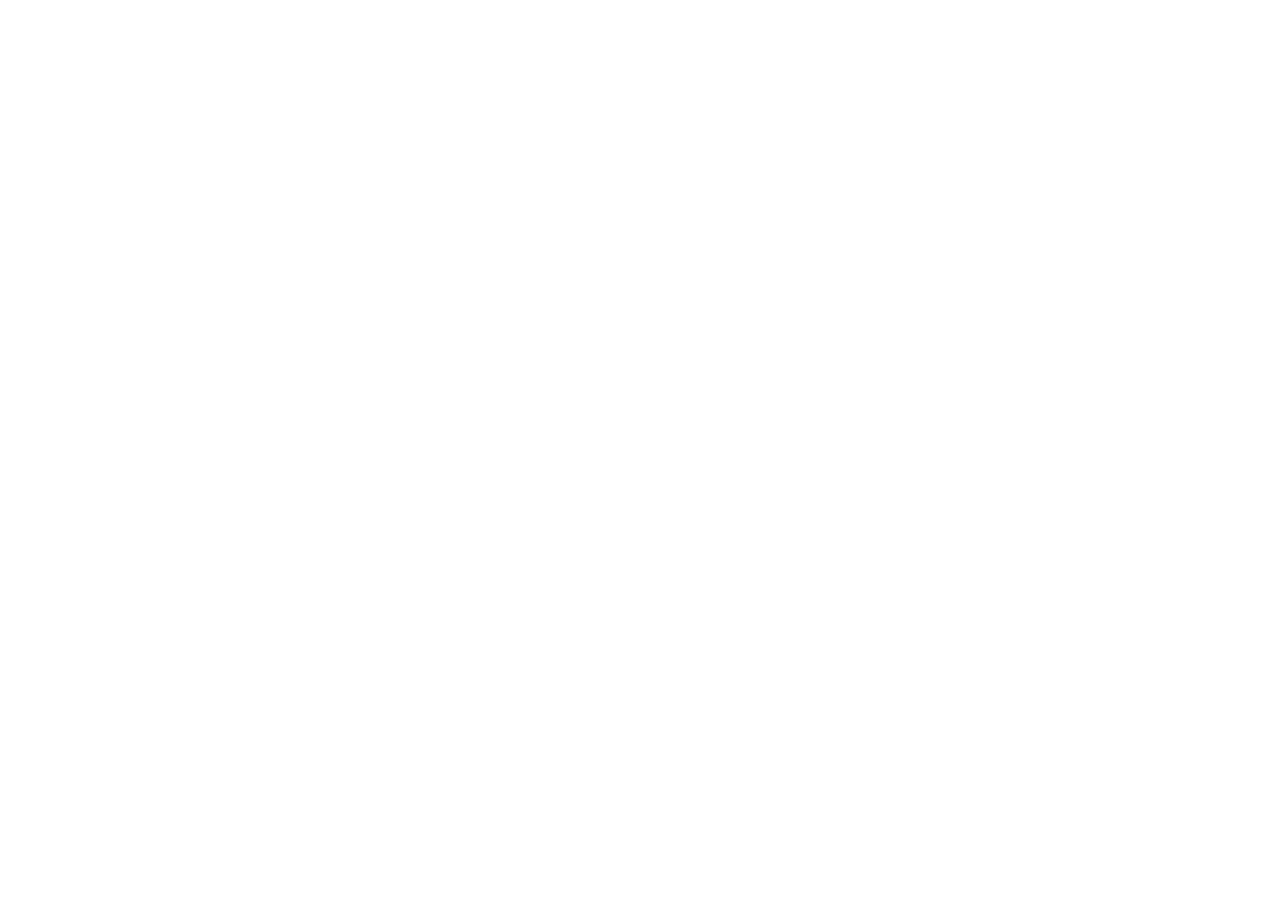
==== index.html @ 59dd6faf "create" ====
<!DOCTYPE html>
<html lang="en">
<head>
    <meta charset="UTF-8">
    <meta http-equiv="X-UA-Compatible" content="IE=edge">
    <meta name="viewport" content="width=device-width, initial-scale=1.0">
    <link rel="shortcut icon" href="imagens/favicon.ico" type="image/x-icon">
    <title>social networking project</title>
</head>
<body>
    
</body>
</html>
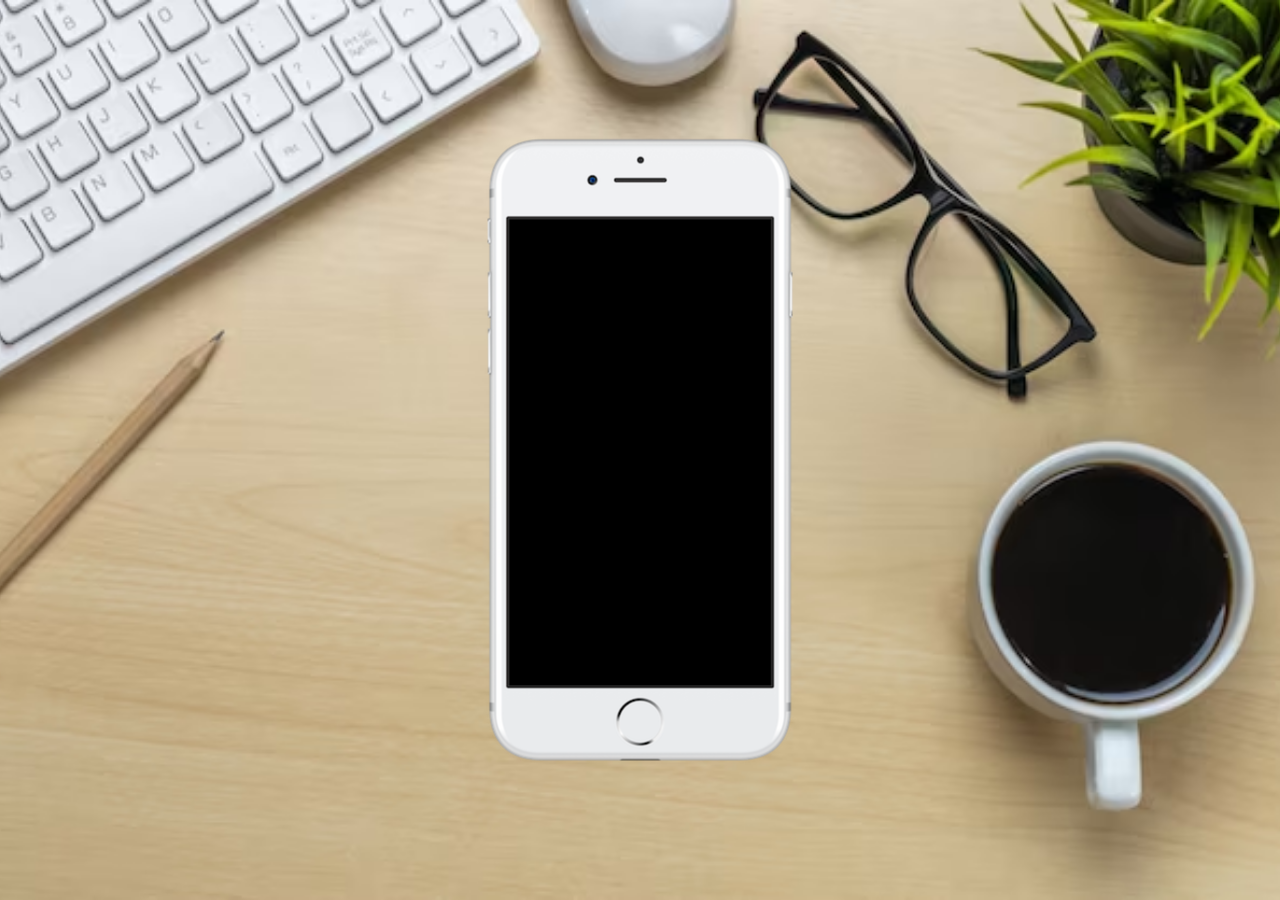
==== commit ba55cb17: "summary" ====
--- a/index.html
+++ b/index.html
@@ -5,9 +5,17 @@
     <meta http-equiv="X-UA-Compatible" content="IE=edge">
     <meta name="viewport" content="width=device-width, initial-scale=1.0">
     <link rel="shortcut icon" href="imagens/favicon.ico" type="image/x-icon">
+    <link rel="stylesheet" href="style/style.css">
     <title>social networking project</title>
 </head>
 <body>
-    
+    <main>
+        <section id="phone">
+
+        </section>
+        <section id="redes networking">
+
+        </section>
+    </main>
 </body>
 </html>--- a/style/style.css
+++ b/style/style.css
@@ -0,0 +1,31 @@
+@charset "UTF-8";
+
+* {
+    margin: 0;
+    padding: 0;
+    font-family: Arial, Helvetica, sans-serif;
+}
+html, body {
+    height: 100vh;
+    width: 100vw;
+    background-color: black;
+}
+body{
+    background:url(../imagens/fundo.avif) no-repeat center;
+    background-size: cover;
+    background-attachment: fixed;
+}
+main {
+    position: relative;
+    height: 100vh;
+}
+section#phone {
+    position: absolute;
+    top: 50%;
+    left: 50%;
+    transform: translate(-50%, -50%);
+    height: 627px;
+    width: 311px;
+    background-color: aqua;
+    background: url(../imagens/frame-iphone.png) no-repeat;
+}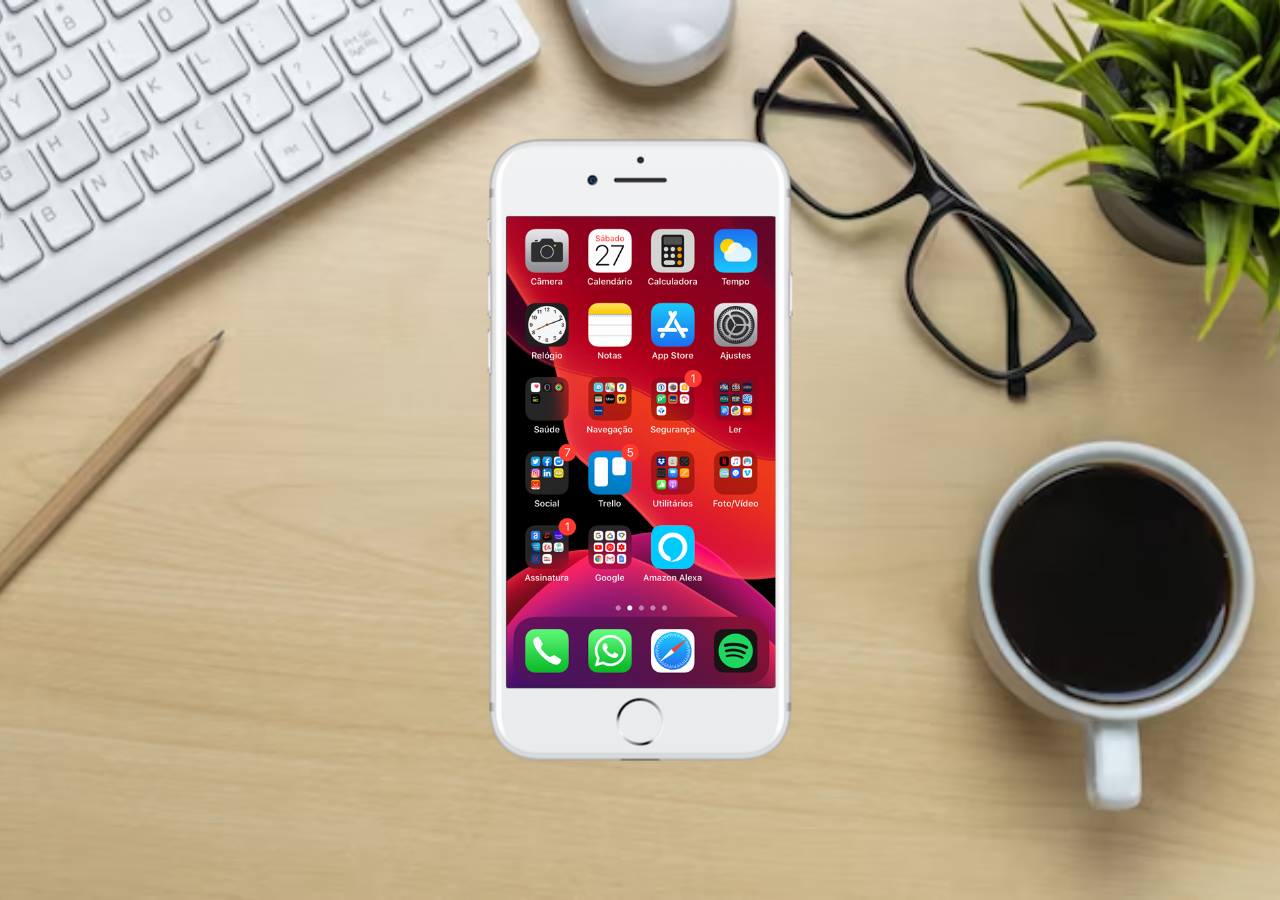
==== commit 45cdd1e6: "summary" ====
--- a/index.html
+++ b/index.html
@@ -11,7 +11,7 @@
 <body>
     <main>
         <section id="phone">
-
+            <iframe src="home.html" name="tela" id="tela" frameborder="0"></iframe>
         </section>
         <section id="redes networking">
 
--- a/style/style.css
+++ b/style/style.css
@@ -28,4 +28,11 @@
     width: 311px;
     background-color: aqua;
     background: url(../imagens/frame-iphone.png) no-repeat;
+}
+iframe#tela{
+    position: relative;
+    top: 80px;
+    left: 22px;
+    width: 269px;
+    height: 471px;
 }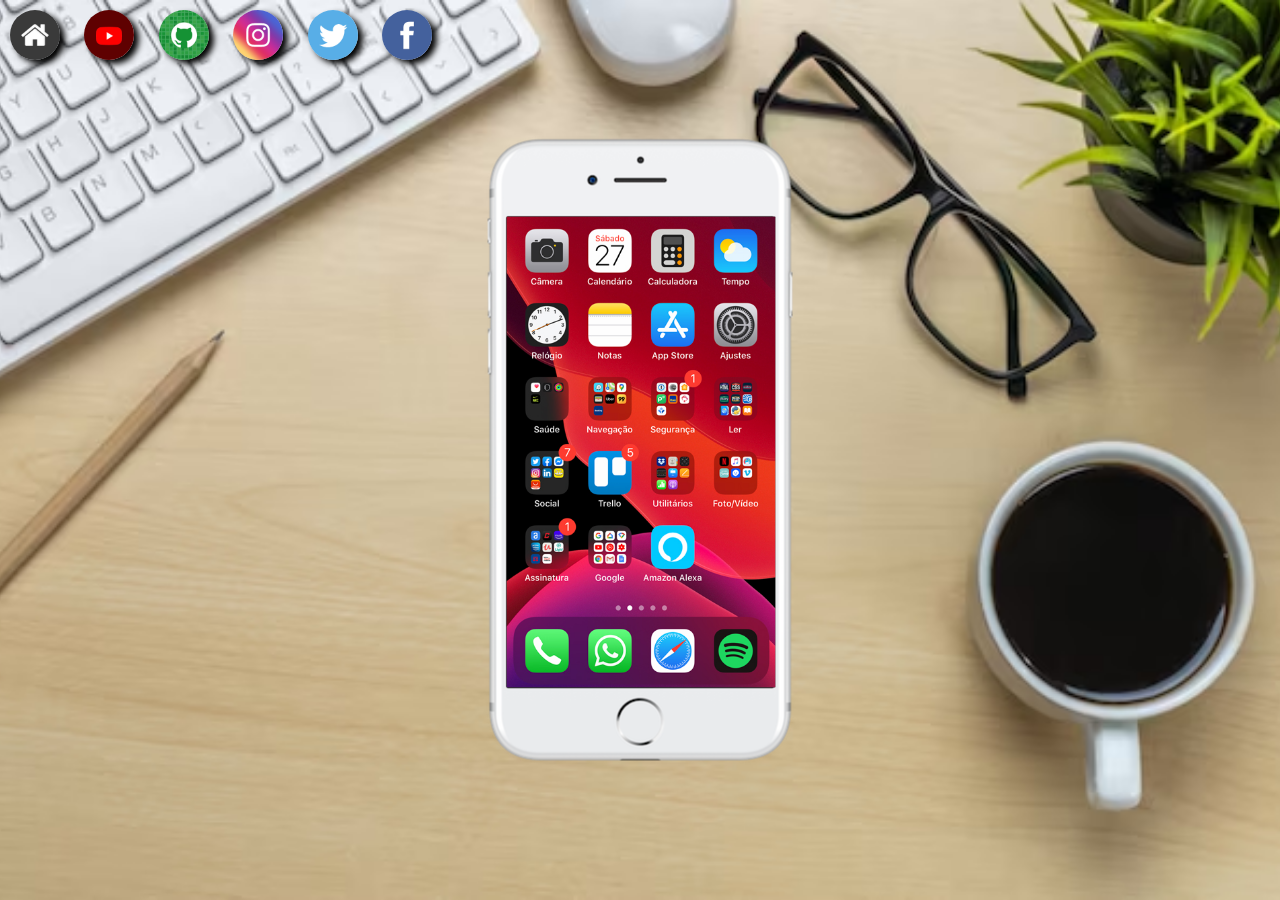
==== commit e5489905: "update" ====
--- a/index.html
+++ b/index.html
@@ -4,17 +4,24 @@
     <meta charset="UTF-8">
     <meta http-equiv="X-UA-Compatible" content="IE=edge">
     <meta name="viewport" content="width=device-width, initial-scale=1.0">
-    <link rel="shortcut icon" href="imagens/favicon.ico" type="image/x-icon">
+    <link rel="shortcut icon" href="imagens/favicon002.png" type="image/x-icon">
     <link rel="stylesheet" href="style/style.css">
     <title>social networking project</title>
 </head>
 <body>
     <main>
         <section id="phone">
-            <iframe src="home.html" name="tela" id="tela" frameborder="0"></iframe>
+            <iframe src="home.html" name="tela" id="tela" frameborder="0">
+                seu navegador não é compativel
+            </iframe>
         </section>
-        <section id="redes networking">
-
+        <section id="redes-networking">
+            <a href="#" target="tela"><img src="imagens/logo-home.jpg" alt=""></a>
+            <a href="#" target="tela"><img src="imagens/logo-youtube.jpg" alt=""></a>
+            <a href="#" target="tela"><img src="imagens/logo-github.jpg" alt=""></a>
+            <a href="#" target="tela"><img src="imagens/logo-instagram.jpg" alt=""></a>
+            <a href="#" target="tela"><img src="imagens/logo-twitter.jpg" alt=""></a>
+            <a href="#" target="tela"><img src="imagens/logo-facebook.jpg" alt=""></a>
         </section>
     </main>
 </body>
--- a/style/style.css
+++ b/style/style.css
@@ -35,4 +35,10 @@
     left: 22px;
     width: 269px;
     height: 471px;
+}
+section#redes-networking > a > img {
+    width: 50px;
+    margin: 10px;
+    border-radius: 50%;
+    box-shadow: 5px 4px 6px black;
 }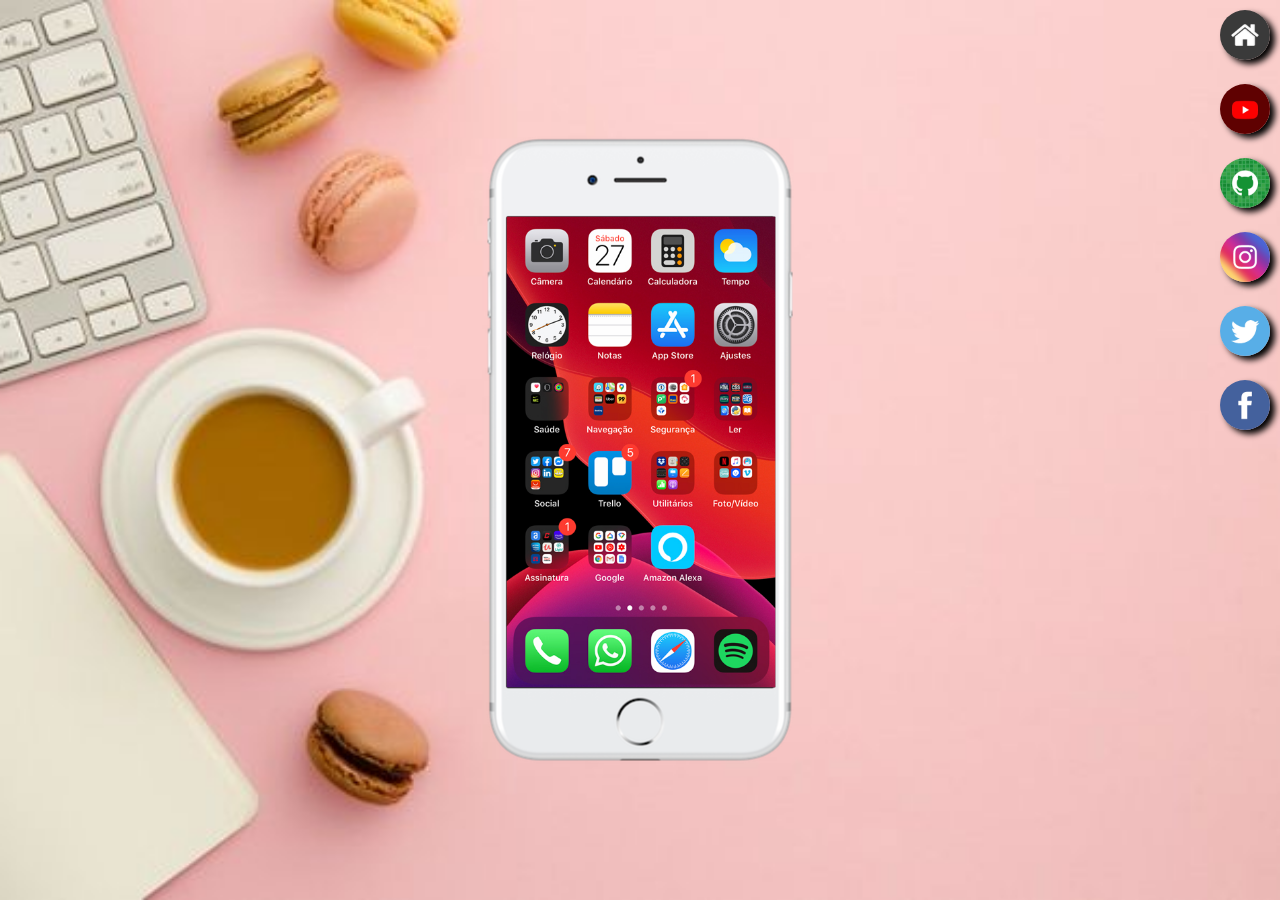
==== commit 169b4972: "update img" ====
--- a/index.html
+++ b/index.html
@@ -16,11 +16,11 @@
             </iframe>
         </section>
         <section id="redes-networking">
-            <a href="#" target="tela"><img src="imagens/logo-home.jpg" alt=""></a>
-            <a href="#" target="tela"><img src="imagens/logo-youtube.jpg" alt=""></a>
-            <a href="#" target="tela"><img src="imagens/logo-github.jpg" alt=""></a>
-            <a href="#" target="tela"><img src="imagens/logo-instagram.jpg" alt=""></a>
-            <a href="#" target="tela"><img src="imagens/logo-twitter.jpg" alt=""></a>
+            <a href="#" target="tela"><img src="imagens/logo-home.jpg" alt=""></a><br>
+            <a href="#" target="tela"><img src="imagens/logo-youtube.jpg" alt=""></a><br>
+            <a href="#" target="tela"><img src="imagens/logo-github.jpg" alt=""></a><br>
+            <a href="#" target="tela"><img src="imagens/logo-instagram.jpg" alt=""></a><br>
+            <a href="#" target="tela"><img src="imagens/logo-twitter.jpg" alt=""></a><br>
             <a href="#" target="tela"><img src="imagens/logo-facebook.jpg" alt=""></a>
         </section>
     </main>
--- a/style/style.css
+++ b/style/style.css
@@ -11,7 +11,7 @@
     background-color: black;
 }
 body{
-    background:url(../imagens/fundo.avif) no-repeat center;
+    background:url(../imagens/fondo0044.jpg) no-repeat center;
     background-size: cover;
     background-attachment: fixed;
 }
@@ -36,9 +36,18 @@
     width: 269px;
     height: 471px;
 }
+section#redes-networking{
+    text-align: right;
+}
 section#redes-networking > a > img {
     width: 50px;
     margin: 10px;
     border-radius: 50%;
     box-shadow: 5px 4px 6px black;
+    box-sizing: border-box;
+}
+section#redes-networking img:hover {
+    border: 2px solid rgba(255, 255, 255, 0.616);
+    transform: translate(5px, 5px);
+    transition: transform .4s;
 }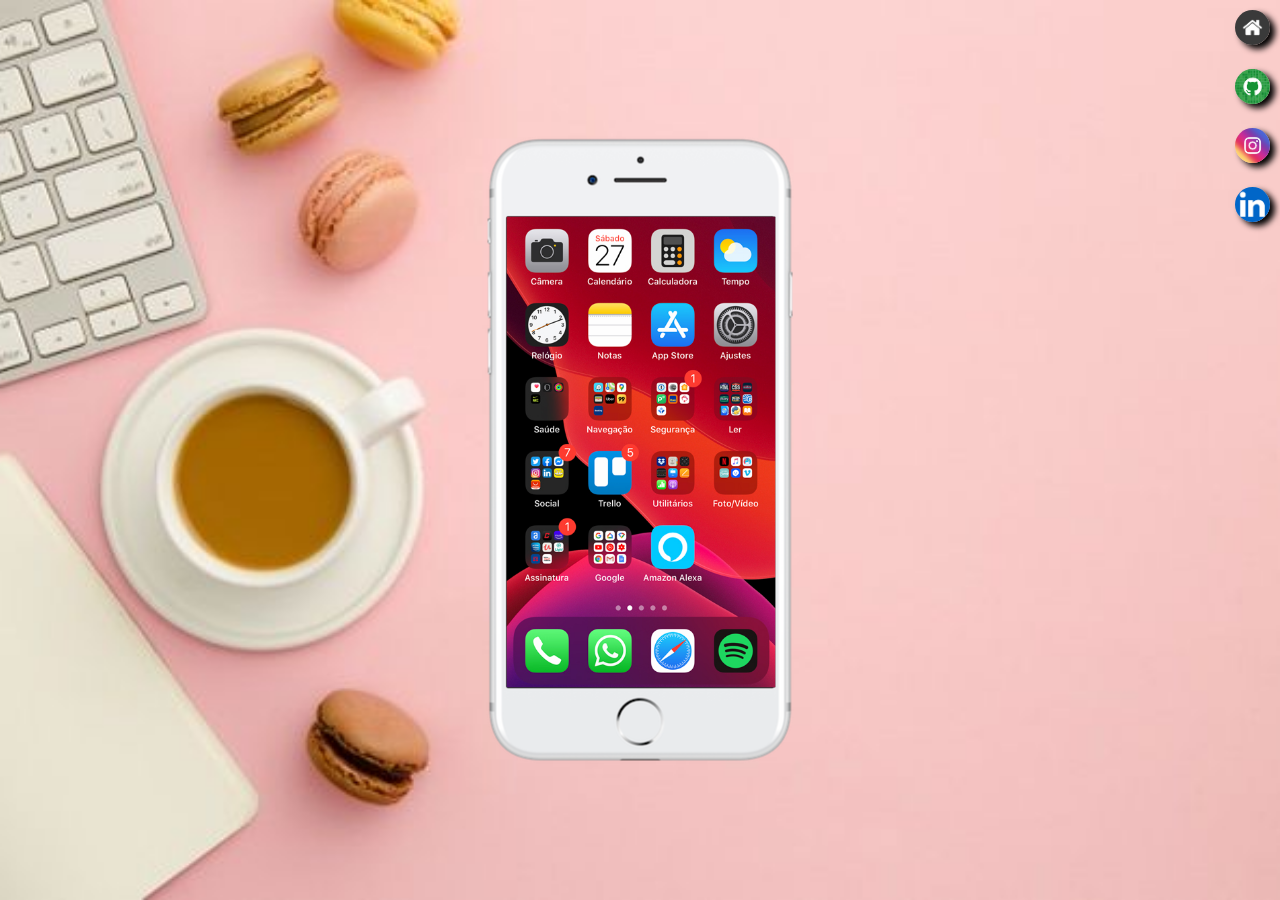
==== commit 62e084a6: "updates" ====
--- a/index.html
+++ b/index.html
@@ -16,12 +16,13 @@
             </iframe>
         </section>
         <section id="redes-networking">
-            <a href="#" target="tela"><img src="imagens/logo-home.jpg" alt=""></a><br>
-            <a href="#" target="tela"><img src="imagens/logo-youtube.jpg" alt=""></a><br>
-            <a href="#" target="tela"><img src="imagens/logo-github.jpg" alt=""></a><br>
-            <a href="#" target="tela"><img src="imagens/logo-instagram.jpg" alt=""></a><br>
-            <a href="#" target="tela"><img src="imagens/logo-twitter.jpg" alt=""></a><br>
-            <a href="#" target="tela"><img src="imagens/logo-facebook.jpg" alt=""></a>
+            <a href="home.html" target="tela"><img src="imagens/logo-home.jpg" alt=""></a><br>
+
+            <a href="github.html" target="tela"><img src="imagens/logo-github.jpg" alt=""></a><br>
+
+            <a href="instagram.html" target="tela"><img src="imagens/logo-instagram.jpg" alt=""></a><br>
+
+            <a href="linkedin.html" target="tela"><img src="imagens/linkedin.avif" alt=""></a>
         </section>
     </main>
 </body>
--- a/style/style.css
+++ b/style/style.css
@@ -40,7 +40,7 @@
     text-align: right;
 }
 section#redes-networking > a > img {
-    width: 50px;
+    width: 35px;
     margin: 10px;
     border-radius: 50%;
     box-shadow: 5px 4px 6px black;
